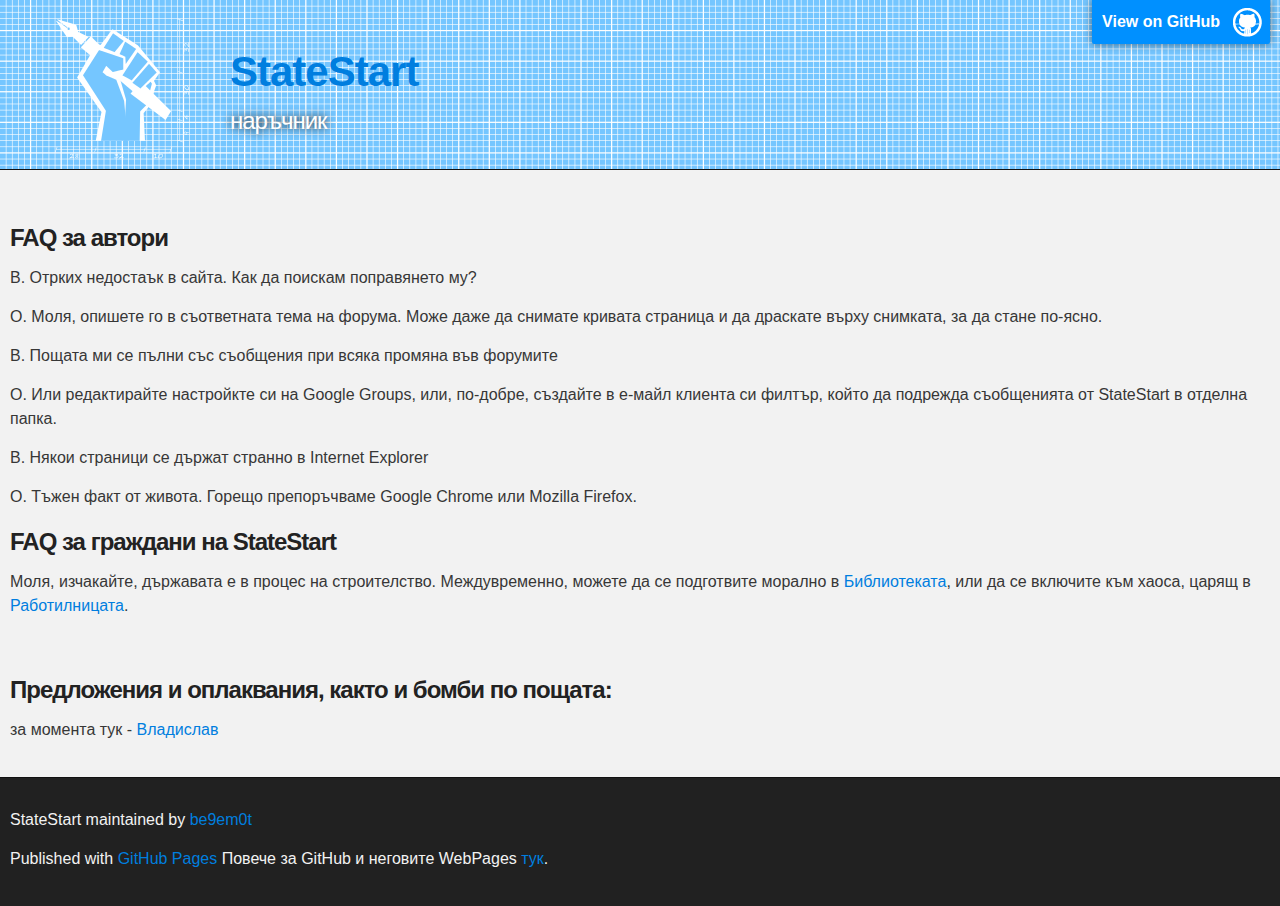
==== faq.html @ 3cb1bf25 "Improved site structure, added new pages" ====
﻿<!DOCTYPE html>
<html>

  <head>
    <meta charset='utf-8' />
    <meta http-equiv="X-UA-Compatible" content="chrome=1" />
    <meta name="description" content="Statestart : state maintenance concept" />

    <link rel="stylesheet" type="text/css" media="screen" href="stylesheets/stylesheet.css">

    <title>StateStart FAQ</title>
  </head>

  <body>

    <!-- HEADER id="header_wrap"-->
    <div id="header_blueprint" class="outer">
        <header class="inner">
          <a id="forkme_banner" href="https://github.com/be9em0t/StateStart">View on GitHub</a>

          <h1 id="project_title"><a href="index.html">StateStart</a></h1>
          <h2 id="project_tagline">наръчник</h2>
        </header>
    </div>

    <!-- MAIN CONTENT -->
    <div id="main_content_wrap" class="outer">
      <section id="main_content" class="inner"> 
        <h3>FAQ за автори</h3>
        <p>В. Отрких недостаък в сайта. Как да поискам поправянето му?</p>
        <p>О. Моля, опишете го в съответната тема на форума. Може даже да снимате кривата страница и да драскате върху снимката, за да стане по-ясно.</p>
        <p>В. Пощата ми се пълни със съобщения при всяка промяна във форумите</p>
        <p>О. Или редактирайте настройкте си на Google Groups, или, по-добре, създайте в е-майл клиента си филтър, който да подрежда съобщенията от StateStart в отделна папка.</p>
        <p>В. Някои страници се държат странно в Internet Explorer</p>
        <p>О. Тъжен факт от живота. Горещо препоръчваме Google Chrome или Mozilla Firefox.</p>
        <h3>FAQ за граждани на StateStart</h3>
        <p>Моля, изчакайте, държавата е в процес на строителство. Междувременно, можете да се подготвите морално в <a href="library.html">Библиотеката</a>, или да се включите към хаоса, царящ  в <a href="workshop.html">Работилницата</a>.</p>

        <p>&nbsp;</p>
        <h3>Предложения и оплаквания, както и бомби по пощата:</h3>

<p>за момента тук - <a href="mailto:vla@chaosgroup.com"> Владислав</a></p>
      </section>
    </div>

    <!-- FOOTER  -->
    <div id="footer_wrap" class="outer">
      <footer class="inner">
        <p class="copyright">StateStart maintained by <a href="https://github.com/be9em0t">be9em0t</a></p>
        <p>Published with <a href="http://pages.github.com">GitHub Pages</a> 
		Повече за GitHub и неговите WebPages <a href="GitPages_intro.html" >тук</a>.</p>
      </footer>
    </div>

    

  </body>
</html>
---- stylesheets/stylesheet.css ----
/*******************************************************************************
Slate Theme for GitHub Pages
by Jason Costello, @jsncostello
*******************************************************************************/

@import url(pygment_trac.css);

/*******************************************************************************
MeyerWeb Reset
*******************************************************************************/

html, body, div, span, applet, object, iframe,
h1, h2, h3, h4, h5, h6, p, blockquote, pre,
a, abbr, acronym, address, big, cite, code,
del, dfn, em, img, ins, kbd, q, s, samp,
small, strike, strong, sub, sup, tt, var,
b, u, i, center,
dl, dt, dd, ol, ul, li,
fieldset, form, label, legend,
table, caption, tbody, tfoot, thead, tr, th, td,
article, aside, canvas, details, embed,
figure, figcaption, footer, header, hgroup,
menu, nav, output, ruby, section, summary,
time, mark, audio, video {
  margin: 0;
  padding: 0;
  border: 0;
  font: inherit;
  vertical-align: baseline;
}

/* HTML5 display-role reset for older browsers */
article, aside, details, figcaption, figure,
footer, header, hgroup, menu, nav, section {
  display: block;
}

ol, ul {
  list-style: none;
}

blockquote, q {
}

table {
  border-collapse: collapse;
  border-spacing: 0;
}

a:focus {
  outline: none;
}

/*******************************************************************************
Theme Styles
*******************************************************************************/

body {
  box-sizing: border-box;
  color:#373737;
  background: #212121;
  font-size: 16px;
  font-family: 'Myriad Pro', Calibri, Helvetica, Arial, sans-serif;
  line-height: 1.5;
  -webkit-font-smoothing: antialiased;
}

h1, h2, h3, h4, h5, h6 {
  margin: 10px 0;
  font-weight: 700;
  color:#222222;
  font-family: 'Lucida Grande', 'Calibri', Helvetica, Arial, sans-serif;
  letter-spacing: -1px;
}

h1 {
  font-size: 36px;
  font-weight: 700;
}

h2 {
  padding-bottom: 10px;
  font-size: 32px;
  background: url('../images/bg_hr.png') repeat-x bottom;
}

h3 {
  font-size: 24px;
}

h4 {
  font-size: 21px;
}

h5 {
  font-size: 18px;
}

h6 {
  font-size: 16px;
}

p {
  margin: 10px 0 15px 0;
}

footer p {
  color: #f2f2f2;
}

a {
  text-decoration: none;
  color: #007edf;
  text-shadow: none;

  transition: color 0.5s ease;
  transition: text-shadow 0.5s ease;
  -webkit-transition: color 0.5s ease;
  -webkit-transition: text-shadow 0.5s ease;
  -moz-transition: color 0.5s ease;
  -moz-transition: text-shadow 0.5s ease;
  -o-transition: color 0.5s ease;
  -o-transition: text-shadow 0.5s ease;
  -ms-transition: color 0.5s ease;
  -ms-transition: text-shadow 0.5s ease;
}

#main_content a:hover {
  color: #0069ba;
  text-shadow: #0090ff 0px 0px 2px;
}

footer a:hover {
  color: #43adff;
  text-shadow: #0090ff 0px 0px 2px;
}

em {
  font-style: italic;
}

strong {
  font-weight: bold;
}

img {
	position: relative;
	margin: 0 auto;
	max-width: 739px;
	padding: 5px;
	margin: 10px 0 10px 0;
	border: 1px solid #ebebeb;
	box-shadow: 0 0 5px #ebebeb;
	-webkit-box-shadow: 0 0 5px #ebebeb;
	-moz-box-shadow: 0 0 5px #ebebeb;
	-o-box-shadow: 0 0 5px #ebebeb;
	-ms-box-shadow: 0 0 5px #ebebeb;

}

pre, code {
  width: 100%;
  color: #222;
  background-color: #fff;

  font-family: Monaco, "Bitstream Vera Sans Mono", "Lucida Console", Terminal, monospace;
  font-size: 14px;

  border-radius: 2px;
  -moz-border-radius: 2px;
  -webkit-border-radius: 2px;



}

pre {
  width: 100%;
  padding: 10px;
  box-shadow: 0 0 10px rgba(0,0,0,.1);
  overflow: auto;
}

code {
  padding: 3px;
  margin: 0 3px;
  box-shadow: 0 0 10px rgba(0,0,0,.1);
}

pre code {
  display: block;
  box-shadow: none;
}

blockquote {
  color: #666;
  margin-bottom: 20px;
  padding: 0 0 0 20px;
  border-left: 3px solid #bbb;
}

ul, ol, dl {
  margin-bottom: 15px
}

ul li {
  list-style: inside;
  padding-left: 20px;
}

ol li {
  list-style: decimal inside;
  padding-left: 20px;
}

dl dt {
  font-weight: bold;
}

dl dd {
  padding-left: 20px;
  font-style: italic;
}

dl p {
  padding-left: 20px;
  font-style: italic;
}

hr {
  height: 1px;
  margin-bottom: 5px;
  border: none;
  background: url('../images/bg_hr.png') repeat-x center;
}

table {
  border: 1px solid #373737;
  margin-bottom: 20px;
  text-align: left;
 }

th {
  font-family: 'Lucida Grande', 'Helvetica Neue', Helvetica, Arial, sans-serif;
  padding: 10px;
  background: #373737;
  color: #fff;
 }

td {
  padding: 10px;
  border: 1px solid #373737;
 }

form {
  background: #f2f2f2;
  padding: 20px;
}

img {
	max-width: 100%;
}

/*******************************************************************************
Full-Width Styles
*******************************************************************************/

.outer {
  width: 100%;
}

.inner {
  position: relative;
  OFF_max-width: 640px;
  padding: 20px 10px;
  margin: 0 auto;
}

#forkme_banner {
  display: block;
  position: absolute;
  top:0;
  right: 10px;
  z-index: 10;
  padding: 10px 50px 10px 10px;
  color: #fff;
  background: url('../images/blacktocat.png') #0090ff no-repeat 95% 50%;
  font-weight: 700;
  box-shadow: 0 0 10px rgba(0,0,0,.5);
  border-bottom-left-radius: 2px;
  border-bottom-right-radius: 2px;
}

#header_wrap {
  background: #212121;
  background: -moz-linear-gradient(top, #373737, #212121);
  background: -webkit-linear-gradient(top, #373737, #212121);
  background: -ms-linear-gradient(top, #373737, #212121);
  background: -o-linear-gradient(top, #373737, #212121);
  background: linear-gradient(top, #373737, #212121);
}

#header_blueprint {
  background: url('../images/header_blueprint2.png') no-repeat;
}

#header_wrap .inner {
  padding: 50px 10px 30px 10px;
}

#project_title {
  margin: 20px 0 0 220px;
  color: #fff;
  font-size: 42px;
  font-weight: 700;
  text-shadow: #111 0px 0px 10px;
}

#project_tagline {
  margin: 0 0 0 220px;
  color: #fff;
  font-size: 24px;
  font-weight: 300;
  background: none;
  text-shadow: #111 0px 0px 10px;
}

#downloads {
  position: absolute;
  width: 210px;
  z-index: 10;
  bottom: -40px;
  right: 0;
  height: 70px;
  background: url('../images/icon_download.png') no-repeat 0% 90%;
}

.zip_download_link {
  display: block;
  float: right;
  width: 90px;
  height:70px;
  text-indent: -5000px;
  overflow: hidden;
  background: url(../images/sprite_download.png) no-repeat bottom left;
}

.tar_download_link {
  display: block;
  float: right;
  width: 90px;
  height:70px;
  text-indent: -5000px;
  overflow: hidden;
  background: url(../images/sprite_download.png) no-repeat bottom right;
  margin-left: 10px;
}

.zip_download_link:hover {
  background: url(../images/sprite_download.png) no-repeat top left;
}

.tar_download_link:hover {
  background: url(../images/sprite_download.png) no-repeat top right;
}

#main_content_wrap {
  background: #f2f2f2;
  border-top: 1px solid #111;
  border-bottom: 1px solid #111;
}

#main_content {
  padding-top: 40px;
}

#footer_wrap {
  background: #212121;
}



/*******************************************************************************
Small Device Styles
*******************************************************************************/

@media screen and (max-width: 480px) {
  body {
    font-size:14px;
  }

  #downloads {
    display: none;
  }

  .inner {
    min-width: 320px;
    max-width: 480px;
  }

  #project_title {
  font-size: 32px;
  }

  h1 {
    font-size: 28px;
  }

  h2 {
    font-size: 24px;
  }

  h3 {
    font-size: 21px;
  }

  h4 {
    font-size: 18px;
  }

  h5 {
    font-size: 14px;
  }

  h6 {
    font-size: 12px;
  }

  code, pre {
    min-width: 320px;
    max-width: 480px;
    font-size: 11px;
  }

}
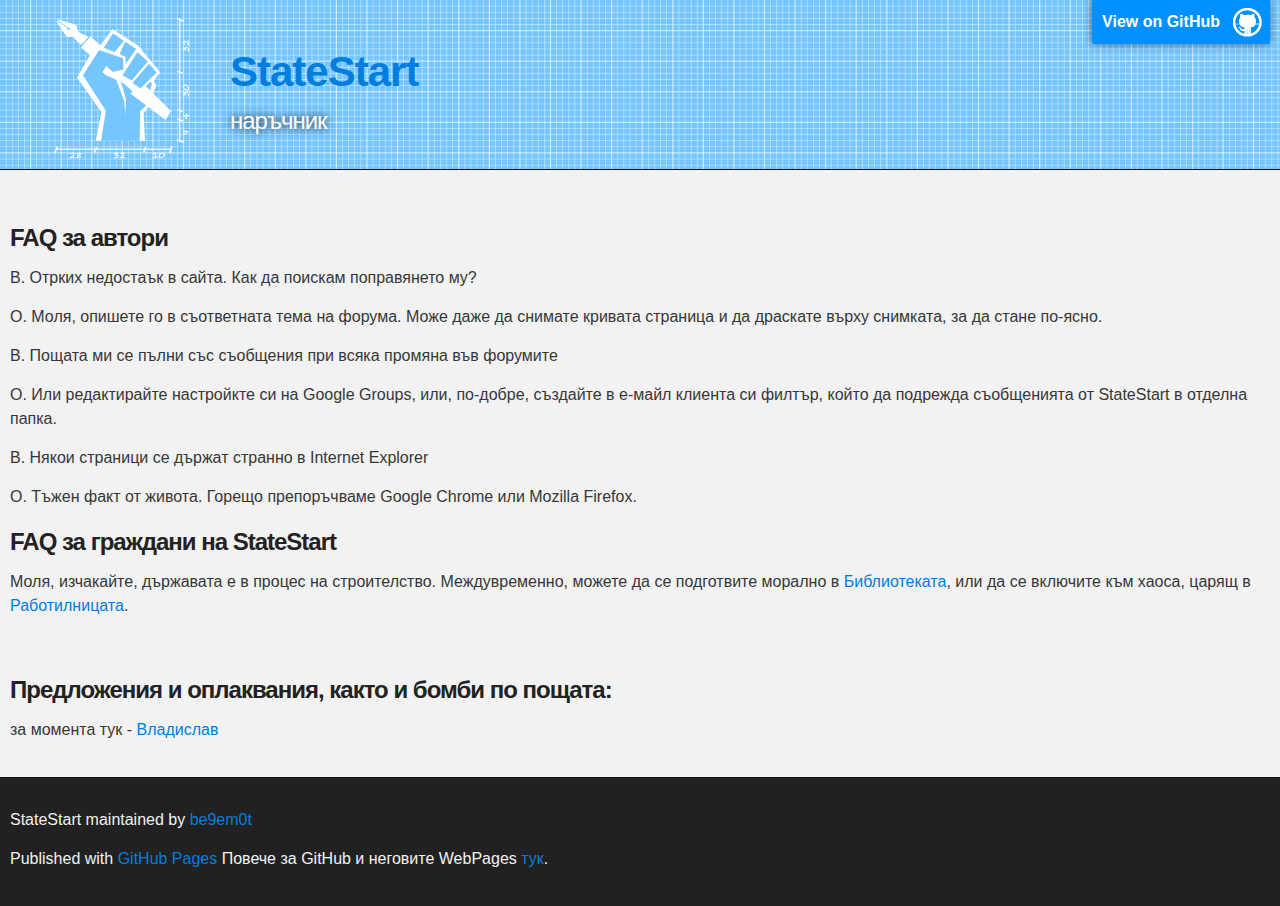
==== commit da0a69cd: "favicons to all pages" ====
--- a/faq.html
+++ b/faq.html
@@ -7,6 +7,7 @@
     <meta name="description" content="Statestart : state maintenance concept" />
 
     <link rel="stylesheet" type="text/css" media="screen" href="stylesheets/stylesheet.css">
+	<link rel="shortcut icon" href="favicon.ico" />
 
     <title>StateStart FAQ</title>
   </head>
